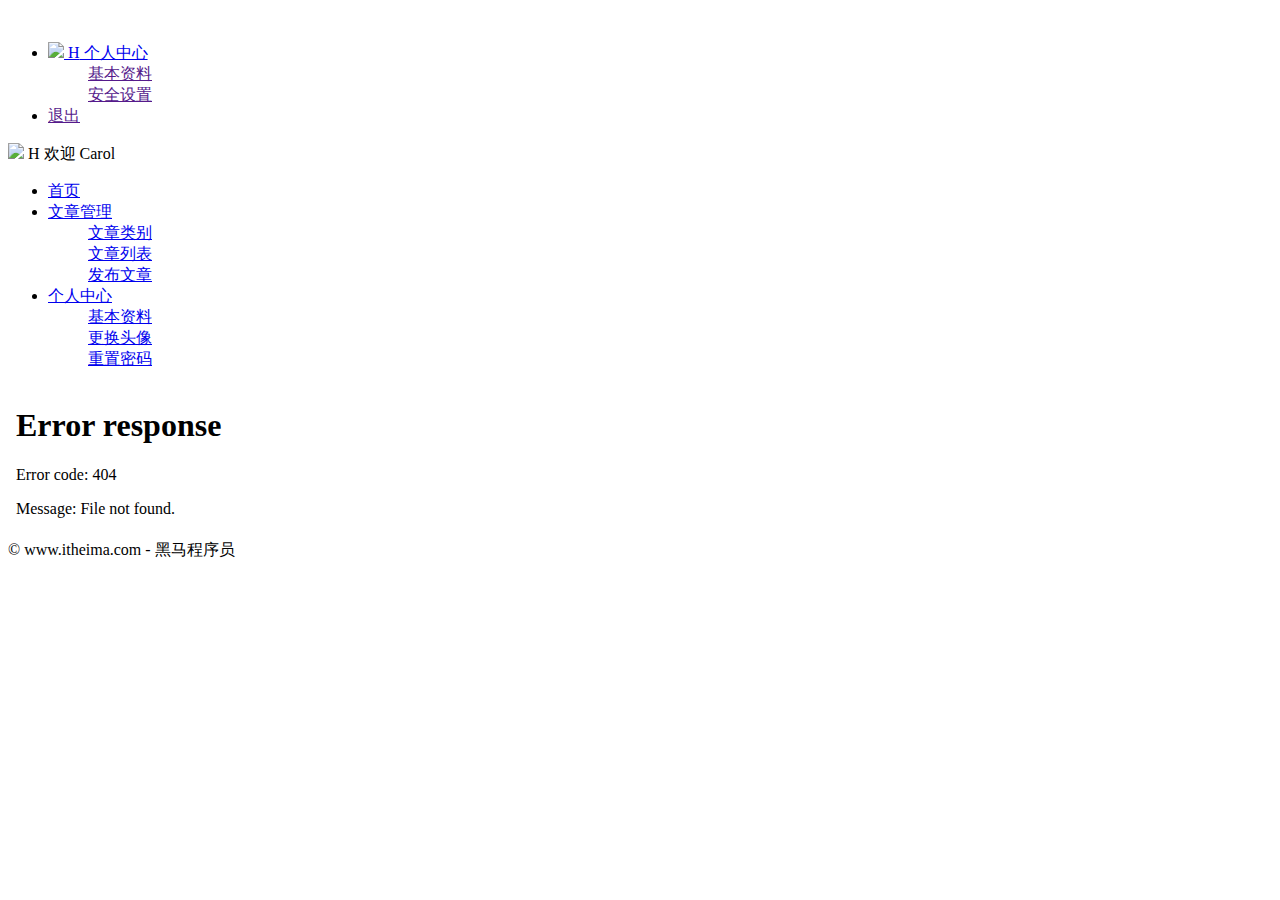
==== home/index.html @ 6b690676 "index" ====
<!DOCTYPE html>
<html>
  <head>
    <meta charset="utf-8" />
    <meta
      name="viewport"
      content="width=device-width, initial-scale=1, maximum-scale=1"
    />
    <title>layout 后台大布局 - Layui</title>
    <link rel="stylesheet" href="/9.大事件/assets/lib/layui/css/layui.css" />
    <link rel="stylesheet" href="/9.大事件/assets/fonts/iconfont.css" />
    <link rel="stylesheet" href="/9.大事件/assets/css/index.css" />
  </head>
  <body class="layui-layout-body">
    <div class="layui-layout layui-layout-admin">
      <div class="layui-header">
        <div class="layui-logo">
          <img src="/9.大事件/assets/images/logo.png" alt="" />
        </div>
        <!-- 头部区域（可配合layui已有的水平导航） -->

        <ul class="layui-nav layui-layout-right">
          <li class="layui-nav-item">
            <a href="javascript:;">
              <img src="http://t.cn/RCzsdCq" class="layui-nav-img" />
              <!-- text-avatar 文字头像 -->
              <span class="text-avatar">H</span>
              个人中心
            </a>
            <dl class="layui-nav-child">
              <dd><a href="">基本资料</a></dd>
              <dd><a href="">安全设置</a></dd>
            </dl>
          </li>
          <li class="layui-nav-item">
            <a href=""><span class="iconfont icon-tuichu"></span>退出</a>
          </li>
        </ul>
      </div>

      <div class="layui-side layui-bg-black">
        <div class="layui-side-scroll">
          <!-- 展示头像和昵称 -->
          <div class="userInfo" href="javascript:;">
            <img src="http://t.cn/RCzsdCq" class="layui-nav-img" />
            <span class="text-avatar">H</span>
            <span id="welcome">欢迎 Carol</span>
          </div>

          <!-- 左侧导航区域（可配合layui已有的垂直导航） -->
          <ul
            class="layui-nav layui-nav-tree"
            lay-shrink="all"
            lay-filter="test"
          >
            <li class="layui-nav-item layui-this">
              <a href="/9.大事件/home/dashboard.html" target="layUiBody"
                ><span class="iconfont icon-home"></span>首页</a
              >
            </li>
            <li class="layui-nav-item">
              <a class="" href="javascript:;"><span class="iconfont icon-16"></span>文章管理</a>
              <dl class="layui-nav-child">
                <dd>
                  <a href="javascript:;"
                    ><i class="layui-icon layui-icon-app"></i>文章类别</a
                  >
                </dd>
                <dd><a href="javascript:;"><i class="layui-icon layui-icon-app"></i>文章列表</a></dd>
                <dd><a href="javascript:;"><i class="layui-icon layui-icon-app"></i>发布文章</a></dd>
              </dl>
            </li>
            <li class="layui-nav-item">
              <a href="javascript:;"><span class="iconfont icon-user"></span>个人中心</a>
              <dl class="layui-nav-child">
                <dd><a href="javascript:;"><i class="layui-icon layui-icon-app"></i>基本资料</a></dd>
                <dd><a href="javascript:;"><i class="layui-icon layui-icon-app"></i>更换头像</a></dd>
                <dd><a href="javascript:;"><i class="layui-icon layui-icon-app"></i>重置密码</a></dd>
              </dl>
            </li>
          </ul>
        </div>
      </div>

      <div class="layui-body">
        <!-- 内容主体区域 -->
        <!-- <div style="padding: 15px">内容主体区域</div> -->
        <iframe
          src="/9.大事件/home/dashboard.html"
          name="layUiBody"
          frameborder="0"
        ></iframe>
      </div>

      <div class="layui-footer">
        <!-- 底部固定区域 -->
        © www.itheima.com - 黑马程序员
      </div>
    </div>
    <script src="/9.大事件/assets/lib/layui/layui.all.js"></script>
    <script src="/9.大事件/assets/lib/jquery.js"></script>
    <script src="/9.大事件/assets/js/ajaxBase.js"></script>
    <script src="/9.大事件/assets/js/index.js"></script>
  </body>
</html>
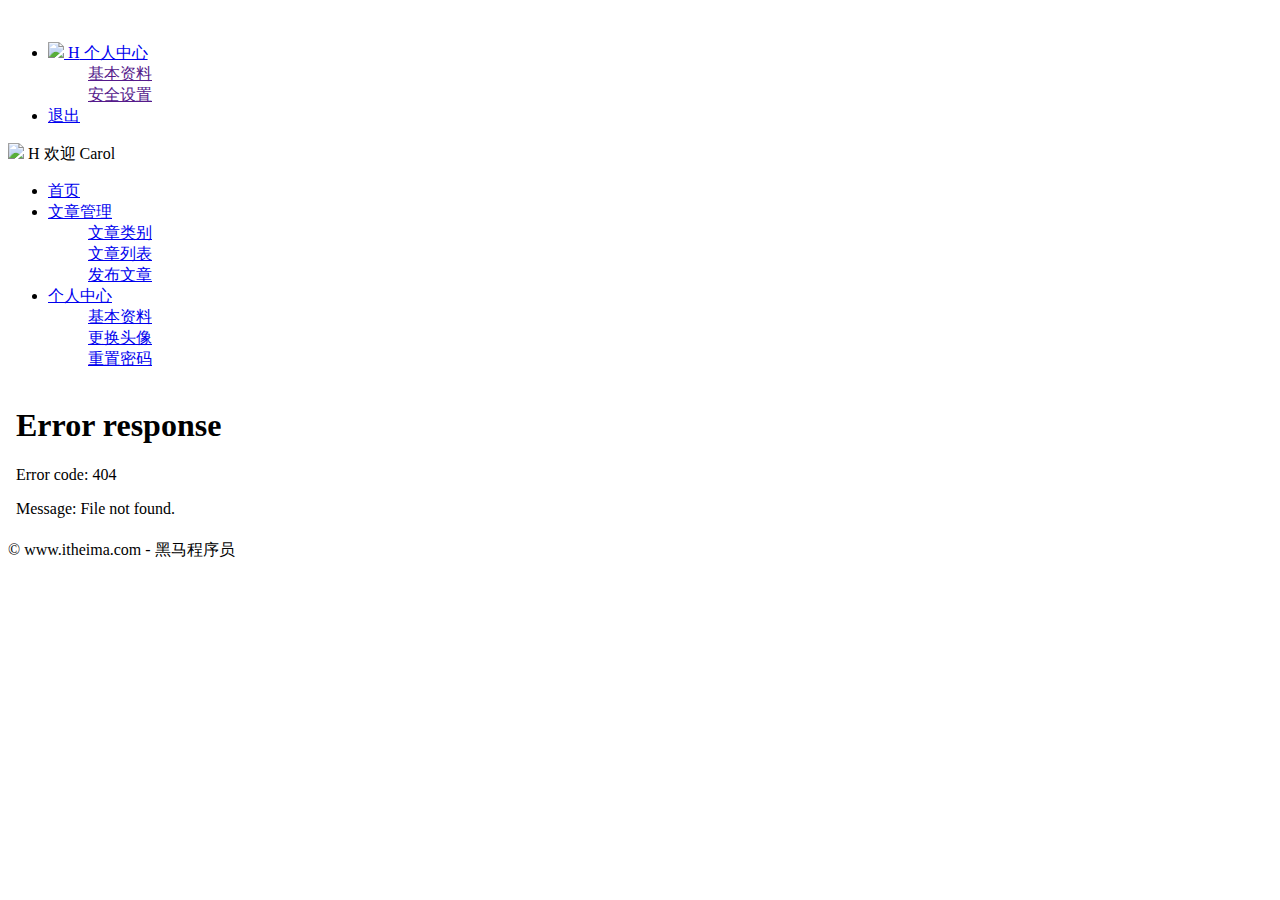
==== commit 9b4fa950: "控制访问权限" ====
--- a/home/index.html
+++ b/home/index.html
@@ -33,7 +33,7 @@
             </dl>
           </li>
           <li class="layui-nav-item">
-            <a href=""><span class="iconfont icon-tuichu"></span>退出</a>
+            <a href="javascript:;" id="logoutBtn"><span class="iconfont icon-tuichu"></span>退出</a>
           </li>
         </ul>
       </div>
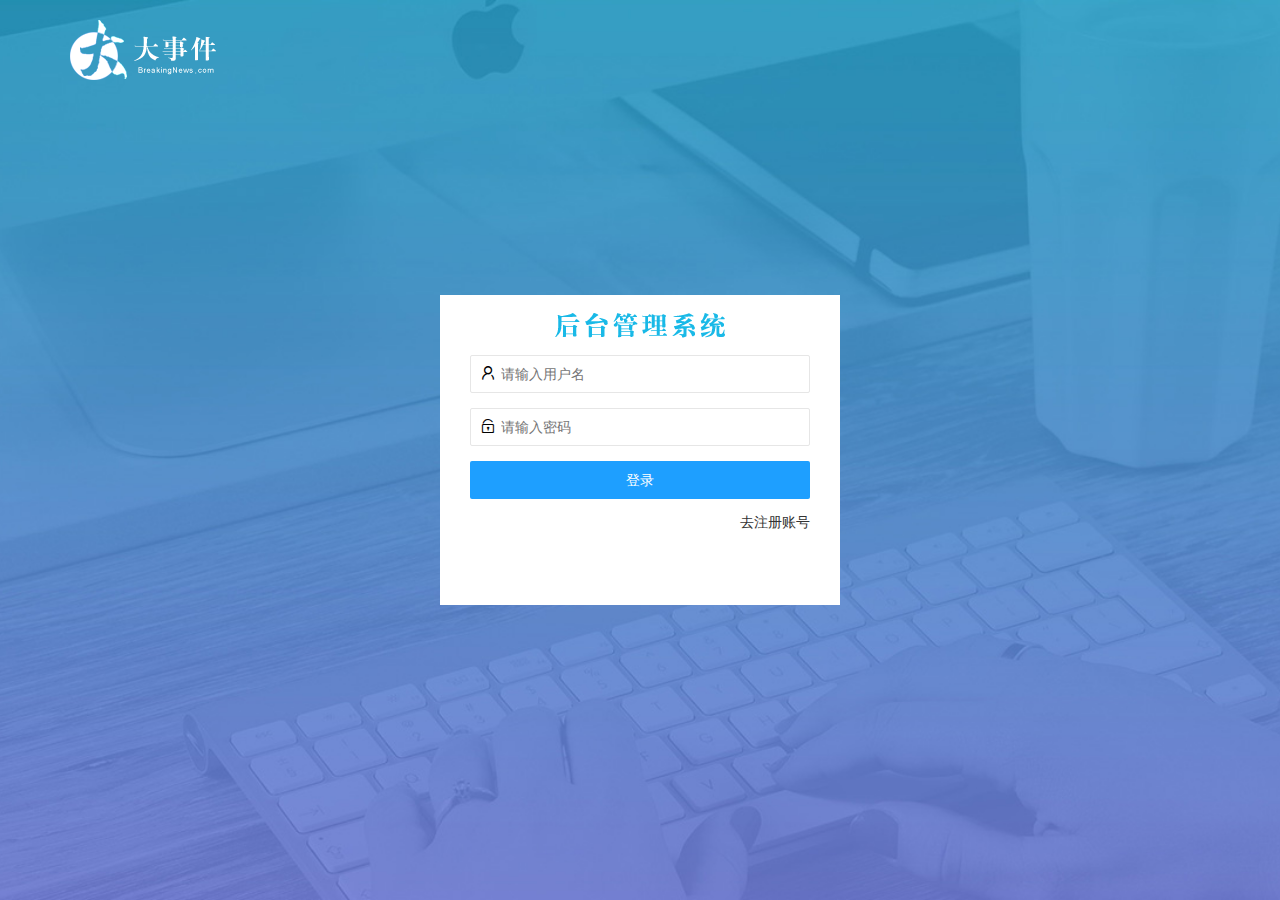
==== commit 5082fd33: "user" ====
--- a/home/index.html
+++ b/home/index.html
@@ -7,6 +7,15 @@
       content="width=device-width, initial-scale=1, maximum-scale=1"
     />
     <title>layout 后台大布局 - Layui</title>
+    <!-- 判断本地存储是否有token信息: 解决index页面一闪而过问题 -->
+    <script>
+      let token = localStorage.getItem("token");
+      if (!token) {
+        // 去登录页面
+        location.href = "/home/login.html";
+      }
+    </script>
+
     <link rel="stylesheet" href="/9.大事件/assets/lib/layui/css/layui.css" />
     <link rel="stylesheet" href="/9.大事件/assets/fonts/iconfont.css" />
     <link rel="stylesheet" href="/9.大事件/assets/css/index.css" />
@@ -33,7 +42,9 @@
             </dl>
           </li>
           <li class="layui-nav-item">
-            <a href="javascript:;" id="logoutBtn"><span class="iconfont icon-tuichu"></span>退出</a>
+            <a href="javascript:;" id="logoutBtn"
+              ><span class="iconfont icon-tuichu"></span>退出</a
+            >
           </li>
         </ul>
       </div>
@@ -59,23 +70,47 @@
               >
             </li>
             <li class="layui-nav-item">
-              <a class="" href="javascript:;"><span class="iconfont icon-16"></span>文章管理</a>
+              <a class="" href="javascript:;"
+                ><span class="iconfont icon-16"></span>文章管理</a
+              >
               <dl class="layui-nav-child">
                 <dd>
                   <a href="javascript:;"
                     ><i class="layui-icon layui-icon-app"></i>文章类别</a
                   >
                 </dd>
-                <dd><a href="javascript:;"><i class="layui-icon layui-icon-app"></i>文章列表</a></dd>
-                <dd><a href="javascript:;"><i class="layui-icon layui-icon-app"></i>发布文章</a></dd>
+                <dd>
+                  <a href="javascript:;"
+                    ><i class="layui-icon layui-icon-app"></i>文章列表</a
+                  >
+                </dd>
+                <dd>
+                  <a href="javascript:;"
+                    ><i class="layui-icon layui-icon-app"></i>发布文章</a
+                  >
+                </dd>
               </dl>
             </li>
             <li class="layui-nav-item">
-              <a href="javascript:;"><span class="iconfont icon-user"></span>个人中心</a>
+              <a href="javascript:;"
+                ><span class="iconfont icon-user"></span>个人中心</a
+              >
               <dl class="layui-nav-child">
-                <dd><a href="javascript:;"><i class="layui-icon layui-icon-app"></i>基本资料</a></dd>
-                <dd><a href="javascript:;"><i class="layui-icon layui-icon-app"></i>更换头像</a></dd>
-                <dd><a href="javascript:;"><i class="layui-icon layui-icon-app"></i>重置密码</a></dd>
+                <dd>
+                  <a href="javascript:;"
+                    ><i class="layui-icon layui-icon-app"></i>基本资料</a
+                  >
+                </dd>
+                <dd>
+                  <a href="javascript:;"
+                    ><i class="layui-icon layui-icon-app"></i>更换头像</a
+                  >
+                </dd>
+                <dd>
+                  <a href="javascript:;"
+                    ><i class="layui-icon layui-icon-app"></i>重置密码</a
+                  >
+                </dd>
               </dl>
             </li>
           </ul>
@@ -85,11 +120,10 @@
       <div class="layui-body">
         <!-- 内容主体区域 -->
         <!-- <div style="padding: 15px">内容主体区域</div> -->
-        <iframe
-          src="/9.大事件/home/dashboard.html"
-          name="layUiBody"
-          frameborder="0"
-        ></iframe>
+
+        <!-- **暂时修改： -->
+        <!-- <iframe src="/9.大事件/home/dashboard.html" name="layUiBody" frameborder="0"></iframe> -->
+        <iframe src="/9.大事件/user/user_info.html" name="layUiBody" frameborder="0"></iframe>
       </div>
 
       <div class="layui-footer">
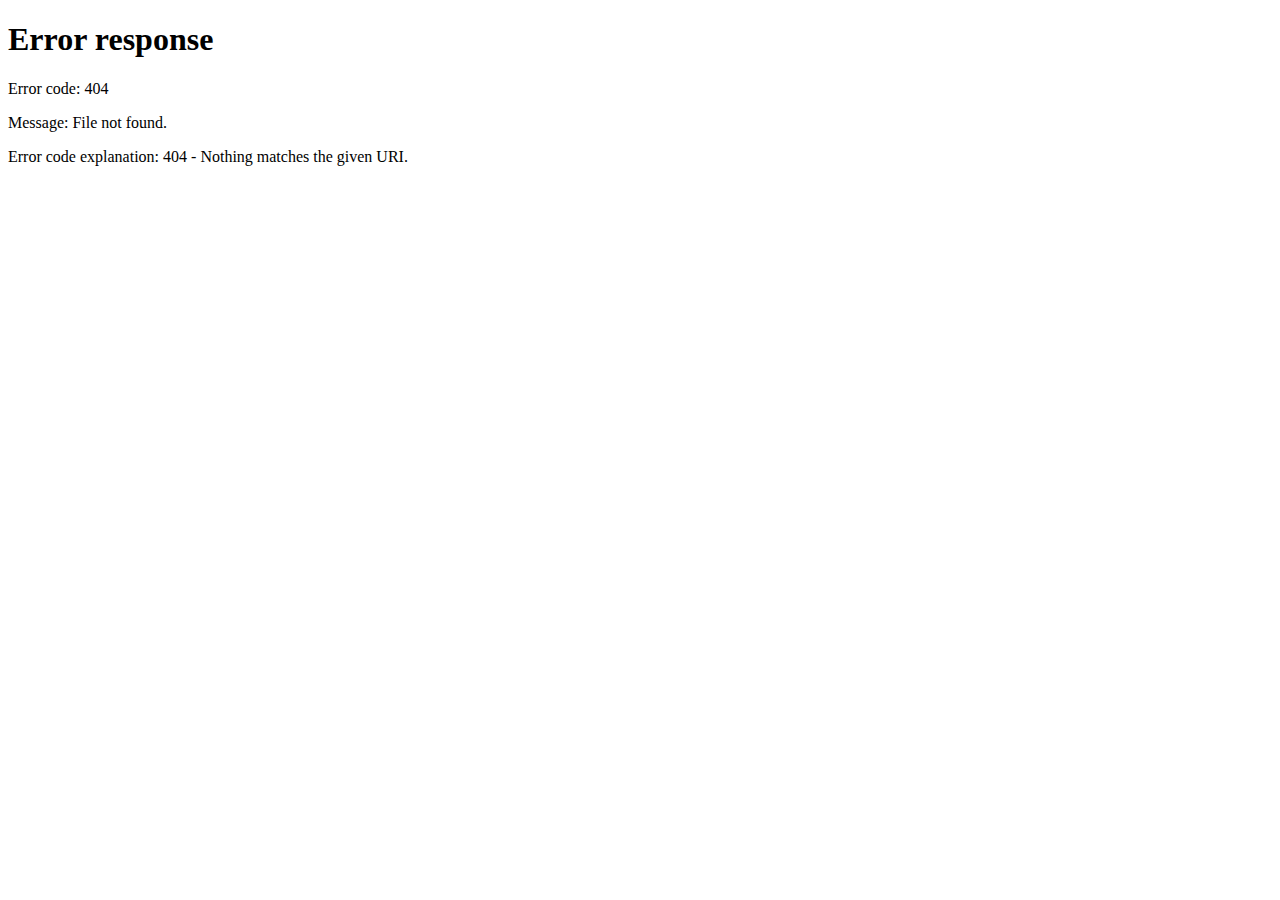
==== commit 3c597fba: "注释" ====
--- a/home/index.html
+++ b/home/index.html
@@ -12,7 +12,7 @@
       let token = localStorage.getItem("token");
       if (!token) {
         // 去登录页面
-        location.href = "/home/login.html";
+        location.href = "/9.大事件/home/login.html";
       }
     </script>
 
@@ -37,8 +37,9 @@
               个人中心
             </a>
             <dl class="layui-nav-child">
-              <dd><a href="">基本资料</a></dd>
-              <dd><a href="">安全设置</a></dd>
+              <dd><a href="/9.大事件/user/user_info.html" target="layUiBody">基本资料</a></dd>
+              <dd><a href="/9.大事件/user/user_avatar.html" target="layUiBody">更换头像</a></dd>
+              <dd><a href="/9.大事件/user/user_pwd.html" target="layUiBody">重置密码</a></dd>
             </dl>
           </li>
           <li class="layui-nav-item">
@@ -52,7 +53,7 @@
       <div class="layui-side layui-bg-black">
         <div class="layui-side-scroll">
           <!-- 展示头像和昵称 -->
-          <div class="userInfo" href="javascript:;">
+          <div class="userInfo" href="">
             <img src="http://t.cn/RCzsdCq" class="layui-nav-img" />
             <span class="text-avatar">H</span>
             <span id="welcome">欢迎 Carol</span>
@@ -75,17 +76,17 @@
               >
               <dl class="layui-nav-child">
                 <dd>
-                  <a href="javascript:;"
+                  <a href="/9.大事件/article/art_cate.html" target="layUiBody"
                     ><i class="layui-icon layui-icon-app"></i>文章类别</a
                   >
                 </dd>
                 <dd>
-                  <a href="javascript:;"
+                  <a href="/9.大事件/article/art_list.html" target="layUiBody"
                     ><i class="layui-icon layui-icon-app"></i>文章列表</a
                   >
                 </dd>
                 <dd>
-                  <a href="javascript:;"
+                  <a href="/9.大事件/article/art_pub.html" target="layUiBody"
                     ><i class="layui-icon layui-icon-app"></i>发布文章</a
                   >
                 </dd>
@@ -97,17 +98,17 @@
               >
               <dl class="layui-nav-child">
                 <dd>
-                  <a href="javascript:;"
+                  <a href="/9.大事件/user/user_info.html" target="layUiBody"
                     ><i class="layui-icon layui-icon-app"></i>基本资料</a
                   >
                 </dd>
                 <dd>
-                  <a href="javascript:;"
+                  <a href="/9.大事件/user/user_avatar.html" target="layUiBody"
                     ><i class="layui-icon layui-icon-app"></i>更换头像</a
                   >
                 </dd>
                 <dd>
-                  <a href="javascript:;"
+                  <a href="/9.大事件/user/user_pwd.html" target="layUiBody"
                     ><i class="layui-icon layui-icon-app"></i>重置密码</a
                   >
                 </dd>
@@ -122,8 +123,8 @@
         <!-- <div style="padding: 15px">内容主体区域</div> -->
 
         <!-- **暂时修改： -->
-        <!-- <iframe src="/9.大事件/home/dashboard.html" name="layUiBody" frameborder="0"></iframe> -->
-        <iframe src="/9.大事件/user/user_info.html" name="layUiBody" frameborder="0"></iframe>
+        <iframe src="/9.大事件/home/dashboard.html" name="layUiBody" frameborder="0"></iframe>
+        <!-- <iframe src="/9.大事件/article/art_list.html" name="layUiBody" frameborder="0"></iframe> -->
       </div>
 
       <div class="layui-footer">
